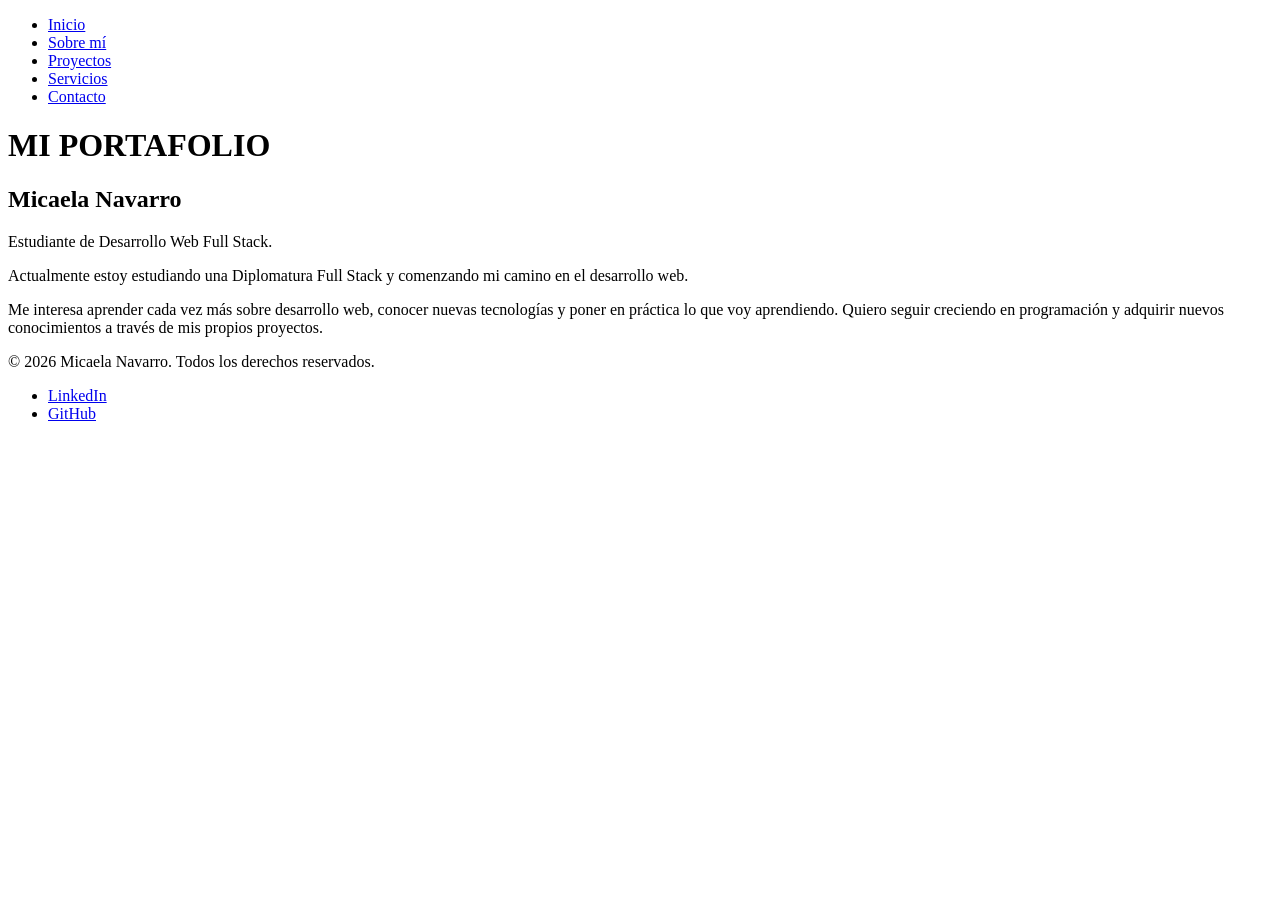
==== index.html @ 63f4f5d9 "Agrega estructura inicial del portafolio" ====
<!DOCTYPE html>
<html lang="es">
<head>
    <meta charset="UTF-8">
    <meta name="viewport" content="width=device-width, initial-scale=1.0">
    <title>MI PORTAFOLIO - INICIO</title>
    <link rel="stylesheet" href="./styles/styles.css">
</head>
<body>

    <header>

        <nav>

            <ul>

                <li><a href="./index.html">Inicio</a></li>
                <li><a href="./pages/sobre-mi.html">Sobre mí</a></li>
                <li><a href="./pages/proyectos.html">Proyectos</a></li>
                <li><a href="./pages/servicios.html">Servicios</a></li>
                <li><a href="./pages/contacto.html">Contacto</a></li>
            
            </ul>
        
        </nav>

    </header>

    <main>

        <h1>MI PORTAFOLIO</h1>

        <h2>Micaela Navarro</h2>

            <p>Estudiante de Desarrollo Web Full Stack.</p>

            <p>Actualmente estoy estudiando una Diplomatura Full Stack y comenzando mi camino en el desarrollo web.</p>

            <p>Me interesa aprender cada vez más sobre desarrollo web, conocer nuevas tecnologías y poner en práctica lo que voy aprendiendo. Quiero seguir creciendo en programación y adquirir nuevos conocimientos a través de mis propios proyectos.</p>

        </main>

    <footer>
        
        <p>© 2026 Micaela Navarro. Todos los derechos reservados.</p>
        <ul>
            <li><a href="https://www.linkedin.com/in/micaela-navarro/" target="_blank">LinkedIn</a></li>
            <li><a href="https://github.com/micaelanavarro" target="_blank">GitHub</a></li>
        </ul>
    </footer>

</body>
</html>
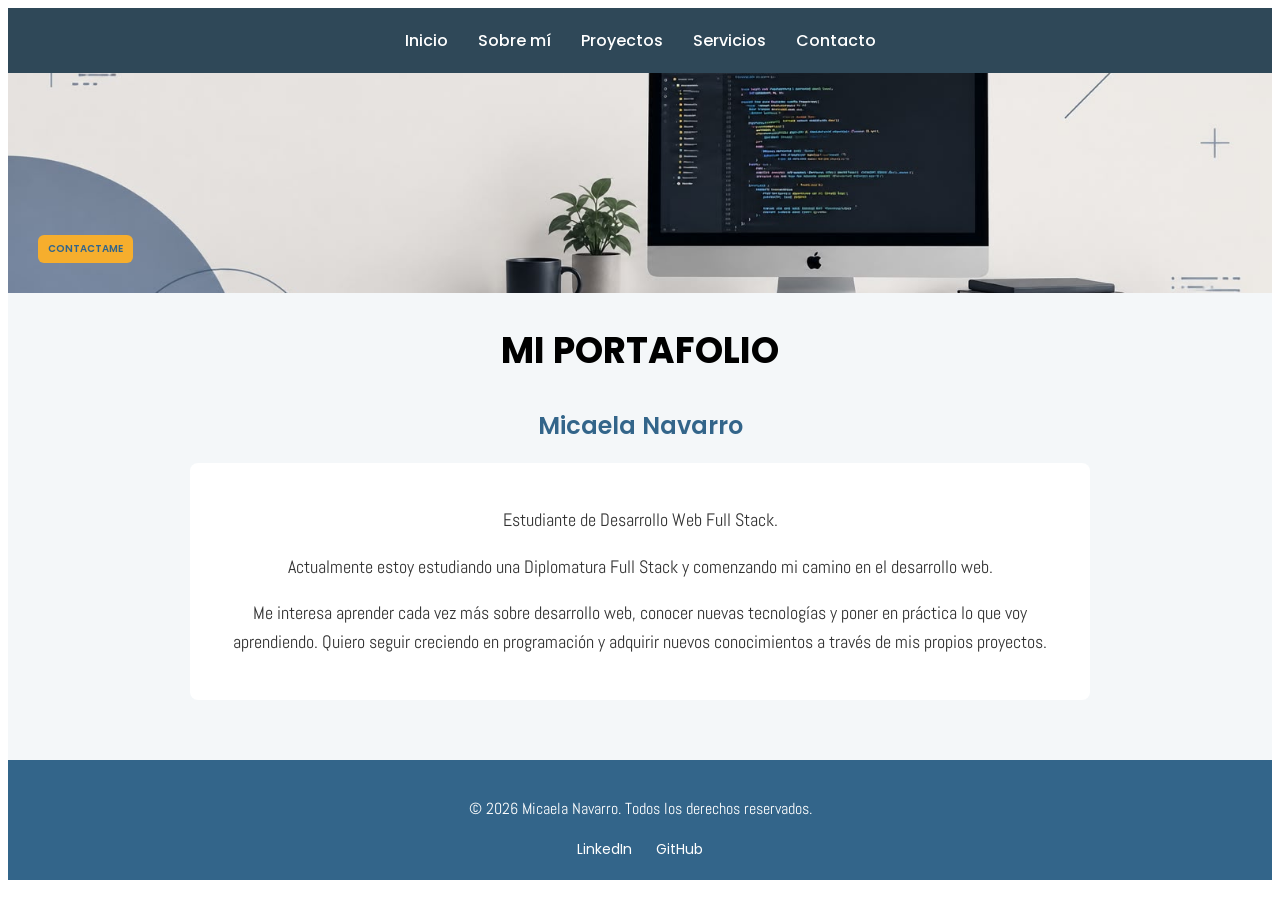
==== commit 629d9a46: "Pre-entrega 1:ccs" ====
--- a/index.html
+++ b/index.html
@@ -4,50 +4,56 @@
     <meta charset="UTF-8">
     <meta name="viewport" content="width=device-width, initial-scale=1.0">
     <title>MI PORTAFOLIO - INICIO</title>
+    <!-- Tipografia poppins y abel-->
+    <link rel="preconnect" href="https://fonts.googleapis.com">
+    <link rel="preconnect" href="https://fonts.gstatic.com" crossorigin>
+    <link href="https://fonts.googleapis.com/css2?family=Abel&family=Poppins:ital,wght@0,100;0,200;0,300;0,400;0,500;0,600;0,700;0,800;0,900;1,100;1,200;1,300;1,400;1,500;1,600;1,700;1,800;1,900&display=swap" rel="stylesheet">
+    <!--Styles-->
     <link rel="stylesheet" href="./styles/styles.css">
 </head>
 <body>
-
     <header>
-
         <nav>
-
             <ul>
-
                 <li><a href="./index.html">Inicio</a></li>
                 <li><a href="./pages/sobre-mi.html">Sobre mí</a></li>
                 <li><a href="./pages/proyectos.html">Proyectos</a></li>
                 <li><a href="./pages/servicios.html">Servicios</a></li>
-                <li><a href="./pages/contacto.html">Contacto</a></li>
-            
+                <li><a href="./pages/contacto.html">Contacto</a></li>            
             </ul>
-        
         </nav>
-
     </header>
-
     <main>
-
-        <h1>MI PORTAFOLIO</h1>
-
-        <h2>Micaela Navarro</h2>
-
-            <p>Estudiante de Desarrollo Web Full Stack.</p>
-
-            <p>Actualmente estoy estudiando una Diplomatura Full Stack y comenzando mi camino en el desarrollo web.</p>
-
-            <p>Me interesa aprender cada vez más sobre desarrollo web, conocer nuevas tecnologías y poner en práctica lo que voy aprendiendo. Quiero seguir creciendo en programación y adquirir nuevos conocimientos a través de mis propios proyectos.</p>
-
-        </main>
-
+        <section class="hero">
+            <div class="hero-imagen">
+                <img src="./assets/img-para-proyecto-mi-portafolio-css.jpeg" alt="Desarollo Web">
+            <a 
+                    class="boton-contactar" href="https://wa.me/5492215522404" target="_blank">CONTACTAME
+                </a>
+            </div>
+            <div class="hero-contenido">
+                <h1>MI PORTAFOLIO</h1>
+                <h2>Micaela Navarro</h2>
+                <article>
+                    <p>
+                        Estudiante de Desarrollo Web Full Stack.
+                    </p>
+                    <p>
+                        Actualmente estoy estudiando una Diplomatura Full Stack y comenzando mi camino en el desarrollo web.
+                    </p>
+                    <p>
+                        Me interesa aprender cada vez más sobre desarrollo web, conocer nuevas tecnologías y poner en práctica lo que voy aprendiendo. Quiero seguir creciendo en programación y adquirir nuevos conocimientos a través de mis propios proyectos.
+                    </p>    
+                </article>
+            </div>
+        </section>
+    </main>
     <footer>
-        
         <p>© 2026 Micaela Navarro. Todos los derechos reservados.</p>
         <ul>
             <li><a href="https://www.linkedin.com/in/micaela-navarro/" target="_blank">LinkedIn</a></li>
             <li><a href="https://github.com/micaelanavarro" target="_blank">GitHub</a></li>
         </ul>
     </footer>
-
 </body>
 </html>
--- a/styles/styles.css
+++ b/styles/styles.css
@@ -0,0 +1,150 @@
+/* General */
+body {
+    font-family: 'Abel', sans-serif;
+}
+:root {
+    --color-encabezados: #2F4858;
+    --color-h2: #33658A;
+    --color-resaltar: #F6AE2D;
+    --color-fondo: #F4F7F9;
+    --color-blanco: #FFFFFF;
+    --color-texto: #333333;
+}
+/* Header */
+header {
+    background-color:var(--color-encabezados);
+    padding: 20px;
+    text-align: center;
+} 
+nav ul {
+    list-style-type: none;
+    margin: 0;
+    padding: 0;
+    display: flex;
+    justify-content: center;
+}
+nav li {
+    display: inline-block;
+    margin: 0   15px;
+}
+nav a {
+    color:var(--color-blanco);
+    text-decoration: none;
+    font-family: 'Poppins' , sans-serif;
+    font-weight: 500;
+    font-size: 16px;
+}
+nav a:hover {
+    color: var(--color-resaltar);
+}
+/* Main */
+main{
+    background-color: var(--color-fondo);
+    padding: 0 0 40px;
+}
+h1{
+    font-family:'Poppins', sans-serif;
+    font-size: 36px;
+    font-weight: 700;
+    color: ;
+    text-align: center;
+}
+h2{
+    font-family: 'Poppins', sans-serif;
+    font-size: 24px;
+    font-weight: 600;
+    color: var(--color-h2);;
+}
+p{
+    font-family: 'Abel', sans-serif;
+    font-size: 18px;
+    color: var(--color-texto);
+    line-height: 1.6;
+}
+/* Footer*/
+footer{
+    background-color: var(--color-h2);
+    padding: 20px;
+    text-align: center
+}
+footer p{
+    color: var(--color-blanco);
+    font-size: 16px;
+}
+footer ul{
+    list-style: none;
+    margin: 0;
+    padding: 0;
+}
+footer li{
+    display: inline-block;
+    margin: 0 10px;
+}
+footer a{
+    color:var(--color-blanco);
+    text-decoration: none;
+    font-family: 'Poppins', sans-serif;
+    font-size: 14px;
+}
+footer a:hover{
+    color: var(--color-resaltar);
+}
+/* Section */
+section {
+    max-width: 900px;
+    margin: 0 auto;
+}
+/*Article*/
+article {
+    background-color:var(--color-blanco);
+    padding: 25px;
+    margin: 20px 0;
+    border-radius: 8px;
+}
+/*Hero*/
+.hero{
+    max-width:none;
+    margin: 0 auto;
+    padding: 0;
+}
+
+.hero-contenido{
+    text-align: center;
+    max-width: 900px;
+    margin:0px auto 0;
+}
+
+.hero-imagen{
+    position: relative;
+    width: 100%;
+    height: 220px;
+    overflow: hidden;
+}
+.hero-imagen img{
+    width: 100%;
+    height: 220px;
+    object-fit: cover;
+    display: block;
+}
+.hero-imagen .boton-contactar{
+    position: absolute;
+    bottom: 30px;
+    left: 30px;
+}
+/*Boton*/
+.boton-contactar{
+    background-color:var(--color-resaltar);
+    color: var(--color-h2);
+    padding: 6px 10px;
+    margin-top: 15px;
+    border-radius: 6px;
+    text-decoration: none;
+    font-family:'Poppins', sans-serif ;
+    font-weight: 600;
+    font-size: 10px;
+    display: inline-block
+}
+.boton-contactar:hover{
+    background-color: var(--color-h2);
+    color: var(--color-blanco);
+}
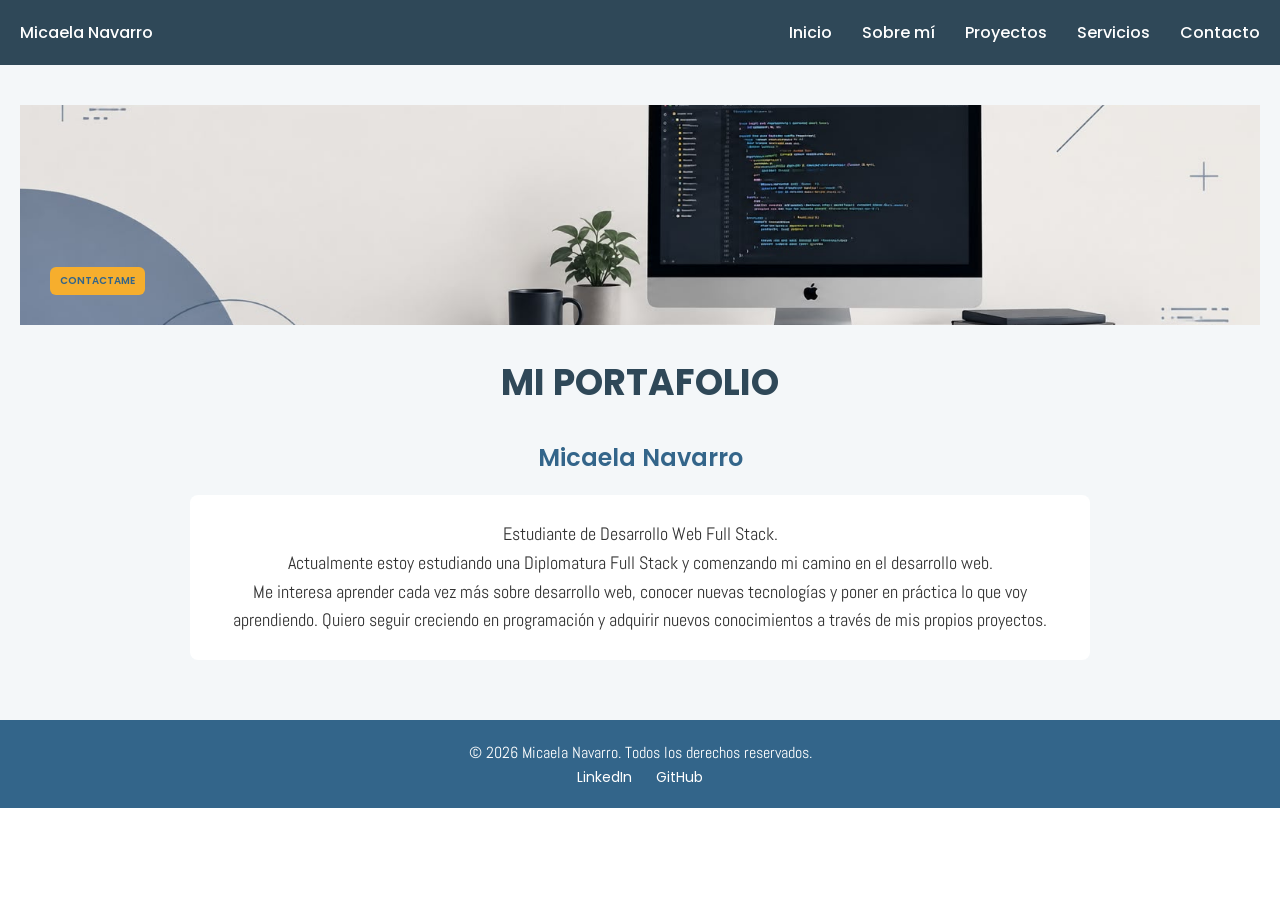
==== commit 366e4915: "Actualiza layout y espaciado del portafolio# Please enter the commit message for your changes. Lines" ====
--- a/index.html
+++ b/index.html
@@ -14,6 +14,7 @@
 <body>
     <header>
         <nav>
+            <a href="./index.html">Micaela Navarro</a>
             <ul>
                 <li><a href="./index.html">Inicio</a></li>
                 <li><a href="./pages/sobre-mi.html">Sobre mí</a></li>
--- a/styles/styles.css
+++ b/styles/styles.css
@@ -1,6 +1,11 @@
 /* General */
+*{
+    margin: 0;
+    padding: 0;
+    box-sizing:border-box;
+}
 body {
-    font-family: 'Abel', sans-serif;
+    font-family: "Abel", sans-serif;
 }
 :root {
     --color-encabezados: #2F4858;
@@ -16,21 +21,23 @@
     padding: 20px;
     text-align: center;
 } 
+nav{
+    display: flex;
+    justify-content: space-between;
+    align-items: center;
+}
 nav ul {
     list-style-type: none;
-    margin: 0;
-    padding: 0;
     display: flex;
-    justify-content: center;
+    gap: 30px;
 }
 nav li {
-    display: inline-block;
-    margin: 0   15px;
+    display: block;
 }
 nav a {
     color:var(--color-blanco);
     text-decoration: none;
-    font-family: 'Poppins' , sans-serif;
+    font-family: "Poppins" , sans-serif;
     font-weight: 500;
     font-size: 16px;
 }
@@ -40,23 +47,24 @@
 /* Main */
 main{
     background-color: var(--color-fondo);
-    padding: 0 0 40px;
+    padding: 40px 20px;
 }
 h1{
-    font-family:'Poppins', sans-serif;
+    font-family:"Poppins", sans-serif;
     font-size: 36px;
     font-weight: 700;
-    color: ;
+    color: var(--color-encabezados);
     text-align: center;
+    margin-bottom: 30px
 }
 h2{
-    font-family: 'Poppins', sans-serif;
+    font-family: "Poppins", sans-serif;
     font-size: 24px;
     font-weight: 600;
     color: var(--color-h2);;
 }
 p{
-    font-family: 'Abel', sans-serif;
+    font-family: "Abel", sans-serif;
     font-size: 18px;
     color: var(--color-texto);
     line-height: 1.6;
@@ -106,12 +114,15 @@
     max-width:none;
     margin: 0 auto;
     padding: 0;
+    display: flex;
+    flex-direction: column;
+    gap: 30px;
 }
 
 .hero-contenido{
     text-align: center;
     max-width: 900px;
-    margin:0px auto 0;
+    margin:0 auto;
 }
 
 .hero-imagen{
@@ -147,4 +158,14 @@
 .boton-contactar:hover{
     background-color: var(--color-h2);
     color: var(--color-blanco);
+}
+.sobre-mi-contenido{
+    display: flex;
+    gap: 20px;
+    align-items: center;
+}
+.sobre-mi-contenido section{
+    background-color: var(--color-blanco);
+    padding: 20px;
+    border-radius: 8px;
 }
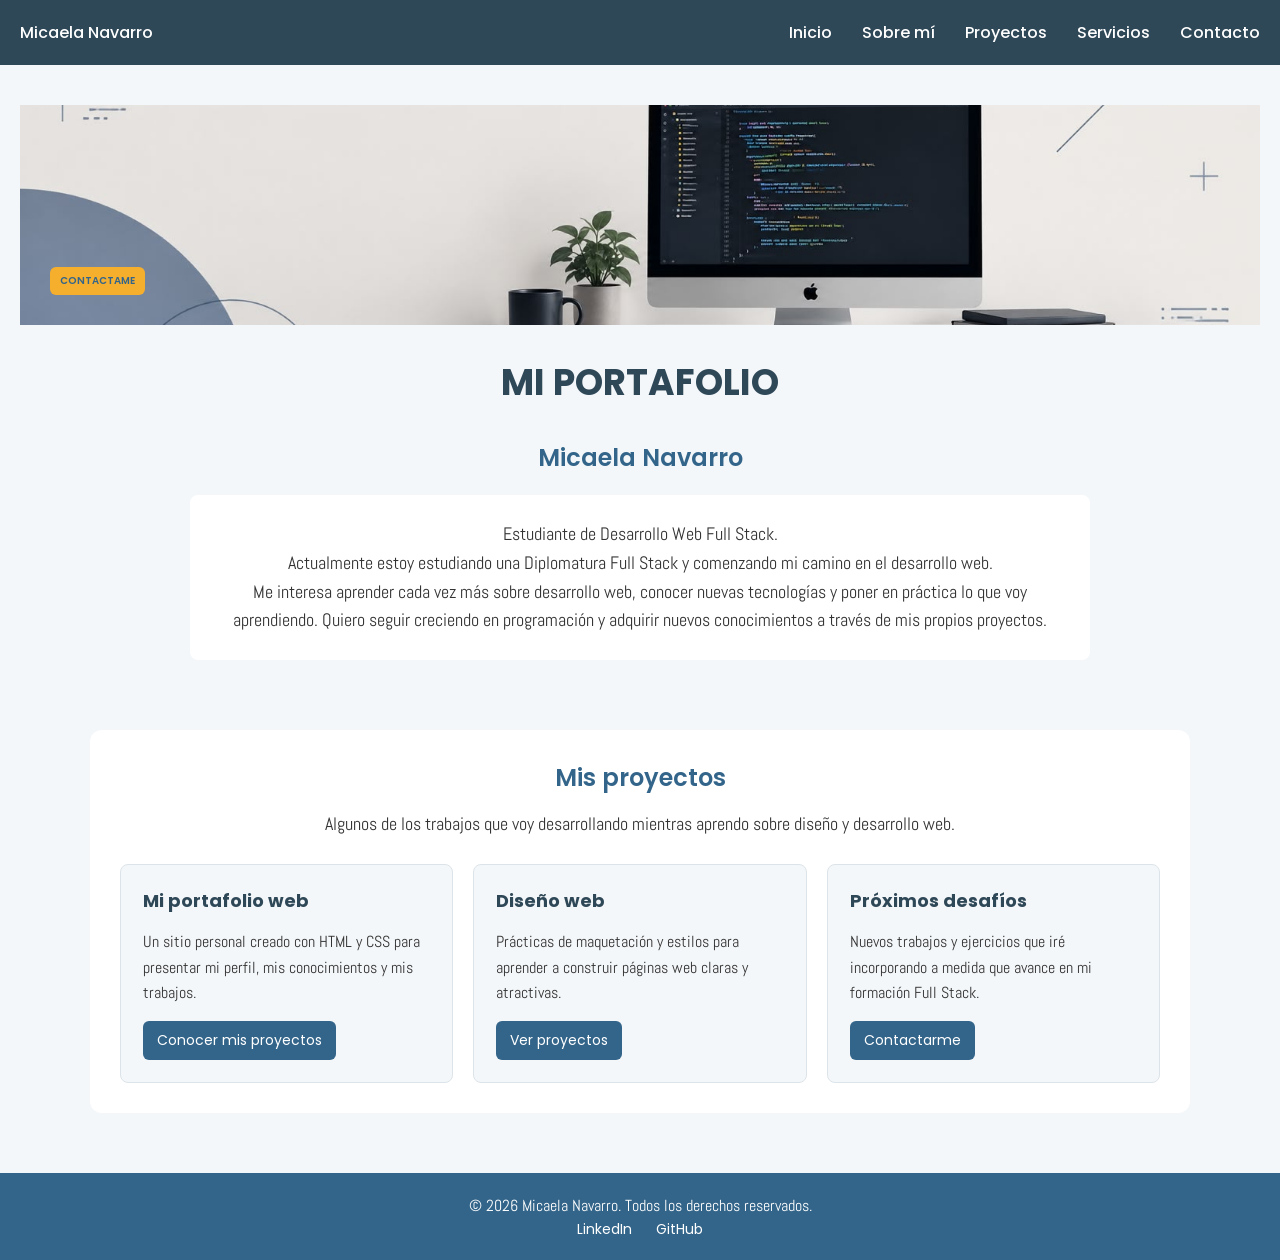
==== commit 827ffd43: "feat: agregar sección de proyectos destacados" ====
--- a/index.html
+++ b/index.html
@@ -48,6 +48,48 @@
                 </article>
             </div>
         </section>
+                <section class="proyectos-destacados">
+            <h2>Mis proyectos</h2>
+            <p class="proyectos-descripcion">
+                Algunos de los trabajos que voy desarrollando mientras aprendo
+                sobre diseño y desarrollo web.
+            </p>
+
+            <div class="proyectos-grid">
+                <article class="proyecto-card">
+                    <h3>Mi portafolio web</h3>
+                    <p>
+                        Un sitio personal creado con HTML y CSS para presentar
+                        mi perfil, mis conocimientos y mis trabajos.
+                    </p>
+                    <a href="./pages/proyectos.html" class="proyecto-enlace">
+                        Conocer mis proyectos
+                    </a>
+                </article>
+
+                <article class="proyecto-card">
+                    <h3>Diseño web</h3>
+                    <p>
+                        Prácticas de maquetación y estilos para aprender a
+                        construir páginas web claras y atractivas.
+                    </p>
+                    <a href="./pages/proyectos.html" class="proyecto-enlace">
+                        Ver proyectos
+                    </a>
+                </article>
+
+                <article class="proyecto-card">
+                    <h3>Próximos desafíos</h3>
+                    <p>
+                        Nuevos trabajos y ejercicios que iré incorporando a
+                        medida que avance en mi formación Full Stack.
+                    </p>
+                    <a href="./pages/contacto.html" class="proyecto-enlace">
+                        Contactarme
+                    </a>
+                </article>
+            </div>
+        </section>
     </main>
     <footer>
         <p>© 2026 Micaela Navarro. Todos los derechos reservados.</p>
--- a/styles/styles.css
+++ b/styles/styles.css
@@ -55,13 +55,13 @@
     font-weight: 700;
     color: var(--color-encabezados);
     text-align: center;
-    margin-bottom: 30px
+    margin-bottom: 30px;
 }
 h2{
     font-family: "Poppins", sans-serif;
     font-size: 24px;
     font-weight: 600;
-    color: var(--color-h2);;
+    color: var(--color-h2);
 }
 p{
     font-family: "Abel", sans-serif;
@@ -168,4 +168,97 @@
     background-color: var(--color-blanco);
     padding: 20px;
     border-radius: 8px;
+}
+/* Proyectos destacados */
+.proyectos-destacados {
+    max-width: 1100px;
+    margin: 50px auto 20px;
+    padding: 30px;
+    background-color: var(--color-blanco);
+    border-radius: 12px;
+}
+
+.proyectos-destacados h2 {
+    margin-bottom: 15px;
+    text-align: center;
+}
+
+.proyectos-descripcion {
+    max-width: 700px;
+    margin: 0 auto 25px;
+    text-align: center;
+}
+
+.proyectos-grid {
+    display: grid;
+    grid-template-columns: repeat(3, minmax(0, 1fr));
+    gap: 20px;
+}
+
+.proyecto-card {
+    display: flex;
+    flex-direction: column;
+    align-items: flex-start;
+    gap: 15px;
+    margin: 0;
+    padding: 22px;
+    background-color: var(--color-fondo);
+    border: 1px solid #DCE4E9;
+    border-radius: 8px;
+    transition: transform 0.2s ease, box-shadow 0.2s ease;
+}
+
+.proyecto-card:hover {
+    transform: translateY(-5px);
+    box-shadow: 0 6px 16px rgba(47, 72, 88, 0.15);
+}
+
+.proyecto-card h3 {
+    font-family: "Poppins", sans-serif;
+    font-size: 18px;
+    color: var(--color-encabezados);
+}
+
+.proyecto-card p {
+    font-size: 16px;
+}
+
+.proyecto-enlace {
+    display: inline-block;
+    margin-top: auto;
+    padding: 9px 14px;
+    border-radius: 6px;
+    background-color: var(--color-h2);
+    color: var(--color-blanco);
+    font-family: "Poppins", sans-serif;
+    font-size: 14px;
+    text-decoration: none;
+    transition: background-color 0.2s ease;
+}
+
+.proyecto-enlace:hover {
+    background-color: var(--color-encabezados);
+}
+
+/* Adaptación a pantallas medianas */
+@media (max-width: 768px) {
+    .proyectos-grid {
+        grid-template-columns: repeat(2, minmax(0, 1fr));
+    }
+
+    .proyectos-destacados {
+        padding: 20px;
+    }
+}
+
+/* Adaptación a celulares */
+@media (max-width: 520px) {
+    .proyectos-grid {
+        grid-template-columns: 1fr;
+    }
+
+    .proyectos-destacados {
+        margin-top: 30px;
+        padding: 16px;
+    }
 }
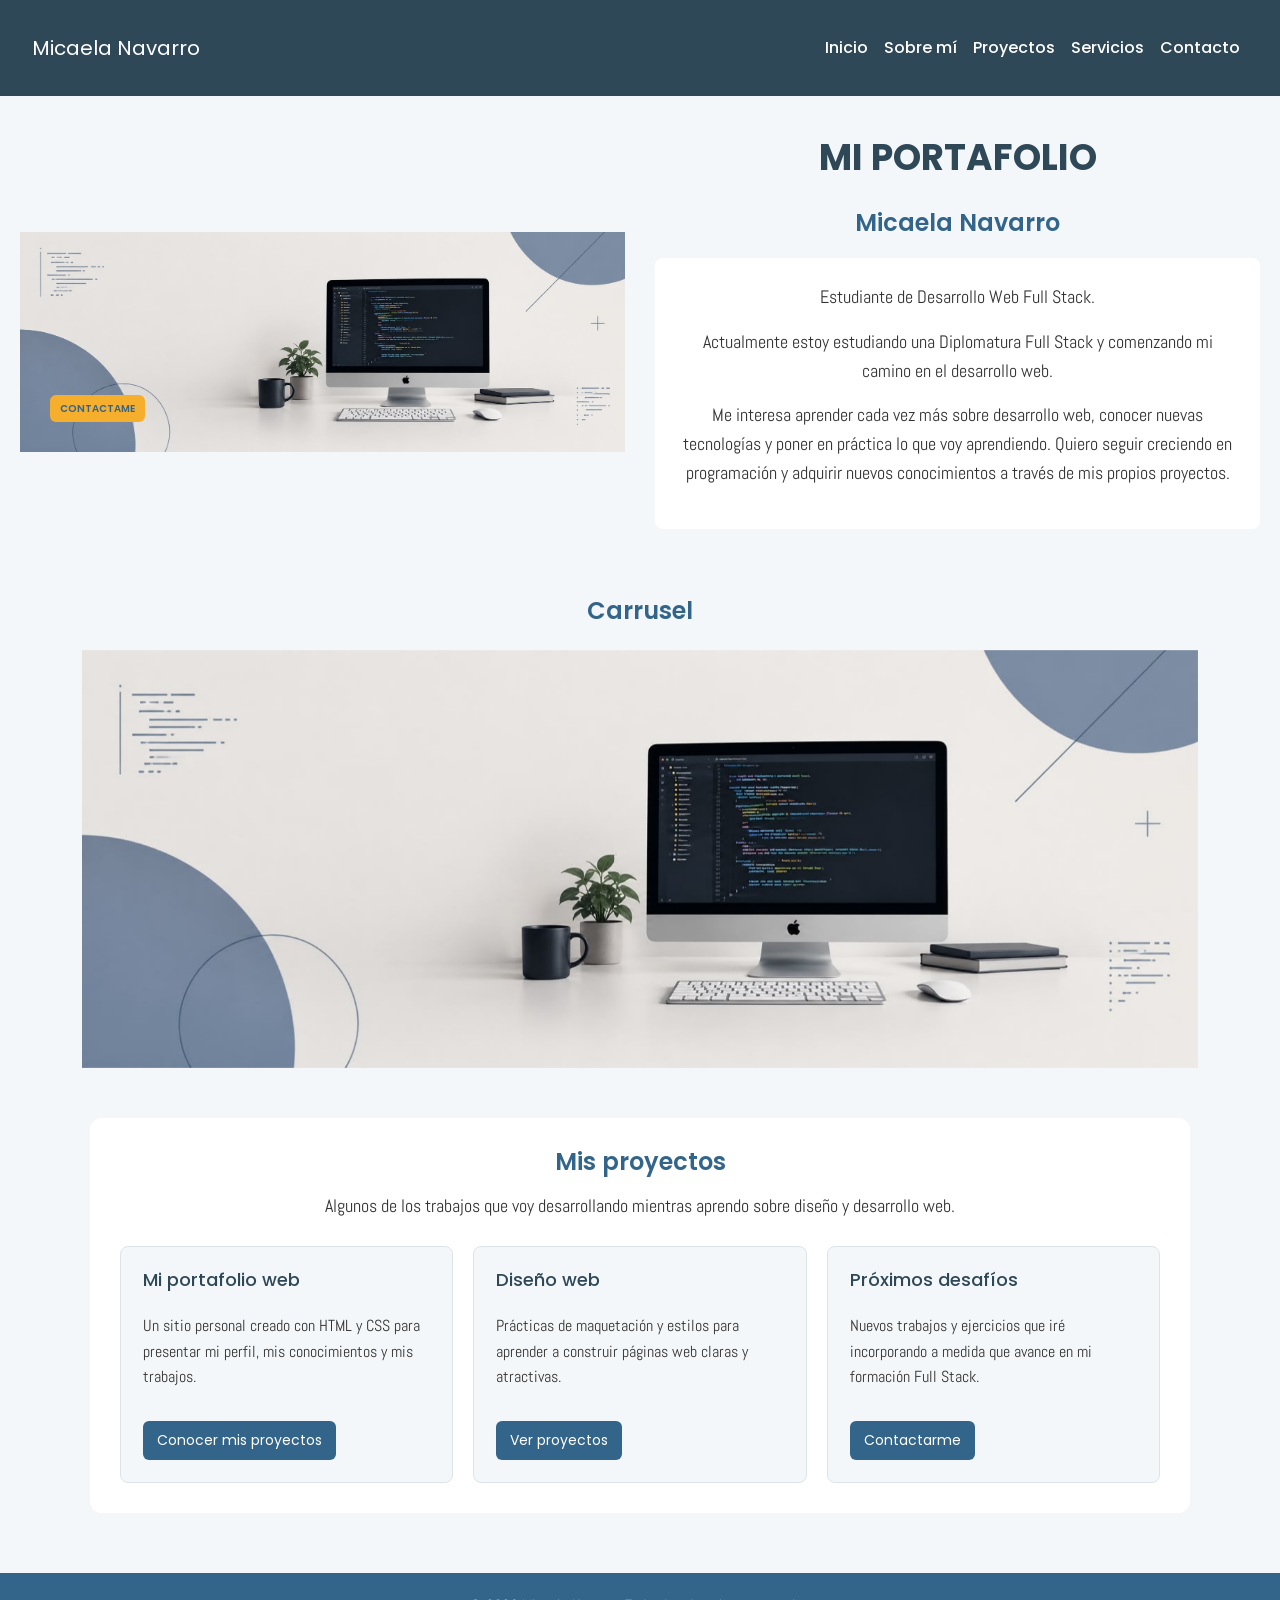
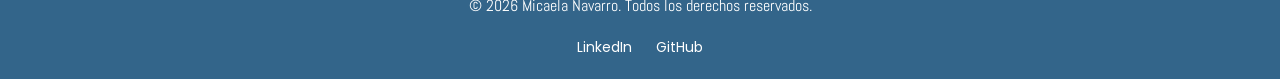
==== commit f3877a62: "Integro Bootstrap y componentes responsive" ====
--- a/index.html
+++ b/index.html
@@ -8,20 +8,35 @@
     <link rel="preconnect" href="https://fonts.googleapis.com">
     <link rel="preconnect" href="https://fonts.gstatic.com" crossorigin>
     <link href="https://fonts.googleapis.com/css2?family=Abel&family=Poppins:ital,wght@0,100;0,200;0,300;0,400;0,500;0,600;0,700;0,800;0,900;1,100;1,200;1,300;1,400;1,500;1,600;1,700;1,800;1,900&display=swap" rel="stylesheet">
+    <!-- Bootstrap CSS -->
+    <link href="https://cdn.jsdelivr.net/npm/bootstrap@5.3.3/dist/css/bootstrap.min.css"
+    rel="stylesheet">
     <!--Styles-->
     <link rel="stylesheet" href="./styles/styles.css">
 </head>
 <body>
     <header>
-        <nav>
-            <a href="./index.html">Micaela Navarro</a>
-            <ul>
-                <li><a href="./index.html">Inicio</a></li>
-                <li><a href="./pages/sobre-mi.html">Sobre mí</a></li>
-                <li><a href="./pages/proyectos.html">Proyectos</a></li>
-                <li><a href="./pages/servicios.html">Servicios</a></li>
-                <li><a href="./pages/contacto.html">Contacto</a></li>            
-            </ul>
+        <nav class="navbar navbar-expand-lg navbar-dark">
+            <div class="container-fluid">
+                <a class="navbar-brand" href="./index.html">Micaela Navarro</a>
+                <button class="navbar-toggler" type="button"
+                    data-bs-toggle="collapse"
+                    data-bs-target="#menuPrincipal"
+                    aria-controls="menuPrincipal"
+                    aria-expanded="false"
+                    aria-label="Abrir menú">
+                    <span class="navbar-toggler-icon"></span>
+                </button>
+                <div class="collapse navbar-collapse" id="menuPrincipal">
+                    <ul class="navbar-nav ms-auto">
+                        <li class="nav-item"><a class="nav-link" href="./index.html">Inicio</a></li>
+                        <li class="nav-item"><a class="nav-link" href="./pages/sobre-mi.html">Sobre mí</a></li>
+                        <li class="nav-item"><a class="nav-link" href="./pages/proyectos.html">Proyectos</a></li>
+                        <li class="nav-item"><a class="nav-link" href="./pages/servicios.html">Servicios</a></li>
+                        <li class="nav-item"><a class="nav-link" href="./pages/contacto.html">Contacto</a></li>
+                    </ul>
+                </div>
+            </div>
         </nav>
     </header>
     <main>
@@ -48,6 +63,21 @@
                 </article>
             </div>
         </section>
+        <section class="galeria container my-5">
+            <h2 class="text-center mb-4">Carrusel</h2>
+            <div id="carouselPortafolio"
+                class="carousel slide"
+                data-bs-ride="carousel">
+            <div class="carousel-inner">
+            <div class="carousel-item active">
+                <img
+                    src="./assets/img-para-proyecto-mi-portafolio-css.jpeg"
+                    class="d-block w-100"
+                    alt="Imagen principal del portafolio de Micaela Navarro">
+            </div>
+        </div>
+    </div>
+        </section>
                 <section class="proyectos-destacados">
             <h2>Mis proyectos</h2>
             <p class="proyectos-descripcion">
@@ -66,7 +96,6 @@
                         Conocer mis proyectos
                     </a>
                 </article>
-
                 <article class="proyecto-card">
                     <h3>Diseño web</h3>
                     <p>
@@ -77,7 +106,6 @@
                         Ver proyectos
                     </a>
                 </article>
-
                 <article class="proyecto-card">
                     <h3>Próximos desafíos</h3>
                     <p>
@@ -98,5 +126,6 @@
             <li><a href="https://github.com/micaelanavarro" target="_blank">GitHub</a></li>
         </ul>
     </footer>
+    <script src="https://cdn.jsdelivr.net/npm/bootstrap@5.3.3/dist/js/bootstrap.bundle.min.js"></script>
 </body>
 </html>
--- a/styles/styles.css
+++ b/styles/styles.css
@@ -21,27 +21,27 @@
     padding: 20px;
     text-align: center;
 } 
-nav{
+header nav:not(.navbar) {
     display: flex;
     justify-content: space-between;
     align-items: center;
 }
-nav ul {
+header nav:not(.navbar) ul {
     list-style-type: none;
     display: flex;
     gap: 30px;
 }
-nav li {
+header nav:not(.navbar) li {
     display: block;
 }
-nav a {
+header nav:not(.navbar) a {
     color:var(--color-blanco);
     text-decoration: none;
     font-family: "Poppins" , sans-serif;
     font-weight: 500;
     font-size: 16px;
 }
-nav a:hover {
+header nav:not(.navbar) a:hover {
     color: var(--color-resaltar);
 }
 /* Main */
@@ -102,45 +102,49 @@
     max-width: 900px;
     margin: 0 auto;
 }
-/*Article*/
-article {
-    background-color:var(--color-blanco);
+/* Article */
+article:not(.card):not(.proyecto-card) {
+    background-color: var(--color-blanco);
     padding: 25px;
     margin: 20px 0;
     border-radius: 8px;
 }
 /*Hero*/
-.hero{
-    max-width:none;
+.hero {
+    max-width: none;
     margin: 0 auto;
     padding: 0;
-    display: flex;
-    flex-direction: column;
+    display: grid;
+    grid-template-areas:
+        "imagen"
+        "contenido";
+    grid-template-columns: minmax(0, 1fr);
     gap: 30px;
 }
-
-.hero-contenido{
-    text-align: center;
-    max-width: 900px;
-    margin:0 auto;
-}
-
-.hero-imagen{
+.hero-imagen {
+    grid-area: imagen;
     position: relative;
     width: 100%;
     height: 220px;
     overflow: hidden;
 }
-.hero-imagen img{
+.hero-imagen img {
     width: 100%;
     height: 220px;
     object-fit: cover;
     display: block;
 }
-.hero-imagen .boton-contactar{
+.hero-imagen .boton-contactar {
     position: absolute;
     bottom: 30px;
     left: 30px;
+}
+.hero-contenido {
+    grid-area: contenido;
+    text-align: center;
+    width: 100%;
+    max-width: 900px;
+    margin: 0 auto;
 }
 /*Boton*/
 .boton-contactar{
@@ -177,24 +181,20 @@
     background-color: var(--color-blanco);
     border-radius: 12px;
 }
-
 .proyectos-destacados h2 {
     margin-bottom: 15px;
     text-align: center;
 }
-
 .proyectos-descripcion {
     max-width: 700px;
     margin: 0 auto 25px;
     text-align: center;
 }
-
 .proyectos-grid {
     display: grid;
-    grid-template-columns: repeat(3, minmax(0, 1fr));
+    grid-template-columns: 1fr;
     gap: 20px;
 }
-
 .proyecto-card {
     display: flex;
     flex-direction: column;
@@ -207,22 +207,18 @@
     border-radius: 8px;
     transition: transform 0.2s ease, box-shadow 0.2s ease;
 }
-
 .proyecto-card:hover {
     transform: translateY(-5px);
     box-shadow: 0 6px 16px rgba(47, 72, 88, 0.15);
 }
-
 .proyecto-card h3 {
     font-family: "Poppins", sans-serif;
     font-size: 18px;
     color: var(--color-encabezados);
 }
-
 .proyecto-card p {
     font-size: 16px;
 }
-
 .proyecto-enlace {
     display: inline-block;
     margin-top: auto;
@@ -235,30 +231,148 @@
     text-decoration: none;
     transition: background-color 0.2s ease;
 }
-
 .proyecto-enlace:hover {
     background-color: var(--color-encabezados);
 }
-
 /* Adaptación a pantallas medianas */
-@media (max-width: 768px) {
+@media (min-width: 600px) {
     .proyectos-grid {
         grid-template-columns: repeat(2, minmax(0, 1fr));
     }
-
     .proyectos-destacados {
         padding: 20px;
     }
 }
-
+/* Adaptación a escritorio */
+@media (min-width: 1024px) {
+    .proyectos-grid {
+        grid-template-columns: repeat(3, minmax(0, 1fr));
+    }
+    .proyectos-destacados {
+        padding: 30px;
+    }
+}
 /* Adaptación a celulares */
-@media (max-width: 520px) {
-    .proyectos-grid {
-        grid-template-columns: 1fr;
-    }
-
+@media (max-width: 599px) {
     .proyectos-destacados {
         margin-top: 30px;
         padding: 16px;
     }
+}
+/* Navegación adaptable */
+header nav:not(.navbar) {
+    flex-direction: column;
+    gap: 15px;
+}
+header nav:not(.navbar) ul {
+    flex-wrap: wrap;
+    justify-content: center;
+    gap: 12px 18px;
+}
+/* Adaptación a escritorio: 1024px */
+@media (min-width: 1024px) {
+    header nav:not(.navbar) {
+        flex-direction: row;
+    }
+    header nav:not(.navbar) ul {
+        gap: 30px;
+    }
+    .hero {
+        grid-template-areas: "imagen contenido";
+        grid-template-columns: repeat(2, minmax(0, 1fr));
+        align-items: center;
+    }
+}
+.navbar .nav-link:hover,
+.navbar .nav-link:focus {
+    color: var(--color-resaltar);
+}
+.navbar .nav-link:active {
+    color: var(--color-blanco);
+    background-color: var(--color-h2);
+}
+/* Menú responsive */
+.navbar .navbar-brand {
+    color: var(--color-blanco);
+    font-family: "Poppins", sans-serif;
+    transition: color 0.3s ease;
+}
+.navbar .nav-link {
+    color: var(--color-blanco);
+    font-family: "Poppins", sans-serif;
+    font-weight: 500;
+    transition: color 0.3s ease, background-color 0.3s ease;
+}
+.navbar .navbar-brand:hover,
+.navbar .nav-link:hover {
+    color: var(--color-resaltar);
+}
+.navbar .navbar-brand:focus,
+.navbar .nav-link:focus {
+    color: var(--color-resaltar);
+    outline: 2px solid var(--color-resaltar);
+    outline-offset: 3px;
+}
+.navbar .nav-link:active {
+    color: var(--color-blanco);
+    background-color: var(--color-h2);
+}
+/* Tarjetas Bootstrap */
+.card {
+    background-color: var(--color-blanco);
+    border: 1px solid #DCE4E9;
+    border-radius: 8px;
+    margin: 0;
+    transition: transform 0.3s ease, box-shadow 0.3s ease;
+}
+.card:hover {
+    transform: translateY(-4px);
+    box-shadow: 0 6px 16px rgba(47, 72, 88, 0.15);
+}
+.card .card-title {
+    color: var(--color-h2);
+    font-family: "Poppins", sans-serif;
+}
+/* Estados interactivos */
+button {
+    transition: color 0.3s ease,
+                background-color 0.3s ease,
+                transform 0.3s ease,
+                box-shadow 0.3s ease;
+}
+a:hover,
+button:hover {
+    cursor: pointer;
+}
+a:focus-visible,
+button:focus-visible {
+    outline: 3px solid var(--color-resaltar);
+    outline-offset: 3px;
+}
+a:active,
+button:active {
+    transform: scale(0.98);
+}
+/* Botón de contacto */
+.boton-contactar:hover {
+    background-color: var(--color-h2);
+    color: var(--color-blanco);
+}
+.boton-contactar:focus {
+    outline: 3px solid var(--color-resaltar);
+    outline-offset: 3px;
+}
+/* Enlaces del pie de página */
+footer a:hover,
+footer a:focus {
+    color: var(--color-resaltar);
+}
+/* Adaptación a celulares */
+@media (max-width: 767px) {
+    .sobre-mi-contenido {
+        flex-direction: column;
+    }
+    .navbar .navbar-brand {
+        font-size: 18px;
+    }
 }
